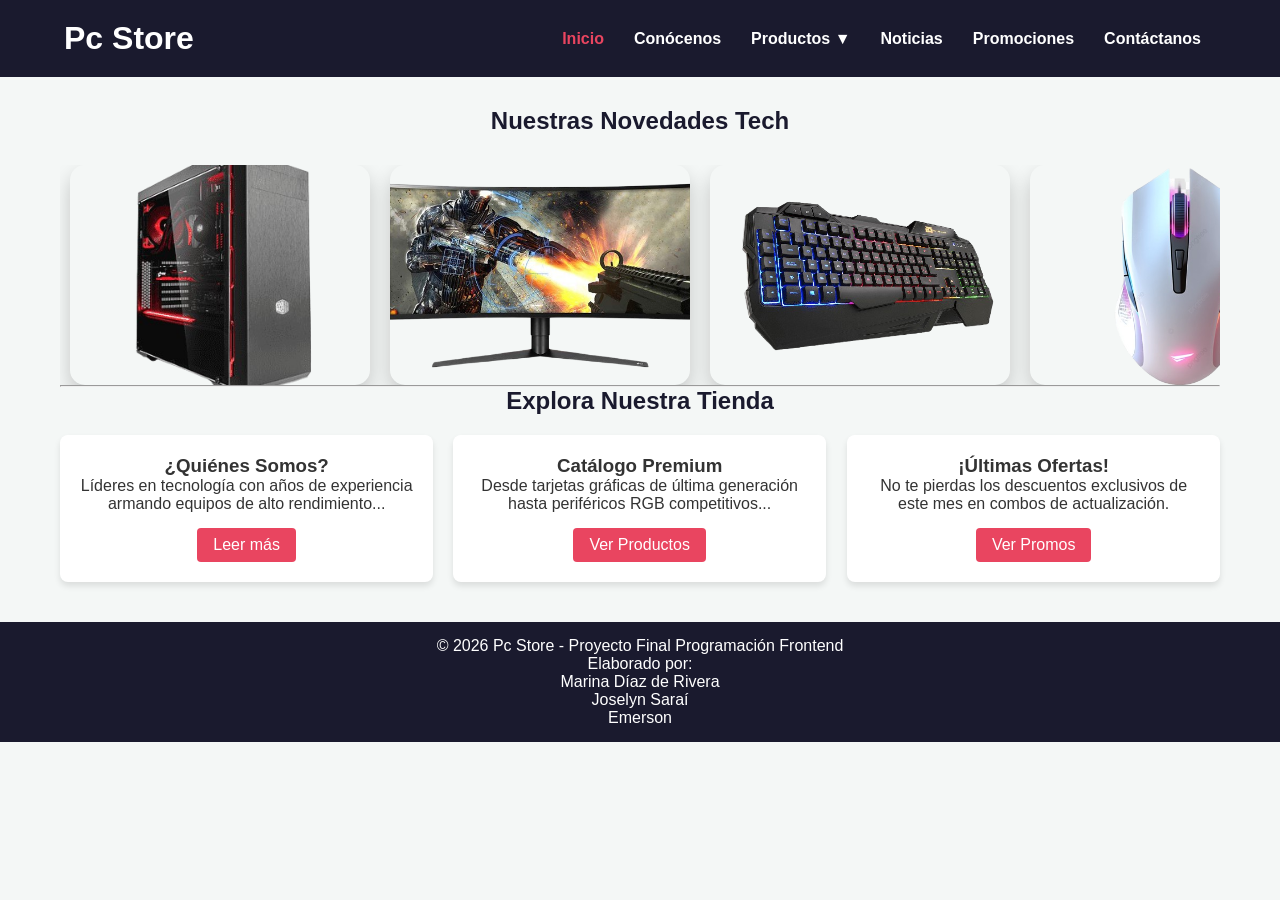
==== index.html @ 15d0e515 "Update index.html" ====
<!DOCTYPE html>
<html lang="es">
<head>
    <meta charset="UTF-8">
    <meta name="viewport" content="width=device-width, initial-scale=1.0">
    <title>PC & Tech Store - Inicio</title>
    <link rel="stylesheet" href="css/estilos.css">
    <script src="https://code.jquery.com/jquery-3.6.4.min.js"></script>
</head>
<body>

    <header>
        <div class="logo">
            <h1>Pc Store</h1>
        </div>
        <nav>
            <ul class="nav-links">
                <li><a href="index.html" class="active">Inicio</a></li>
                <li><a href="conocenos.html">Conócenos</a></li>
                <li class="dropdown">
                    <a href="productos.html" class="dropdown-toggle">Productos ▼</a>
                    <ul class="dropdown-menu">
                        <li><a href="productos.html#laptops">Laptops de Juguete / Pro</a></li>
                        <li><a href="productos.html#escritorio">PCs de Escritorio</a></li>
                        <li><a href="productos.html#accesorios">Accesorios / Periféricos</a></li>
                    </ul>
                </li>
                <li><a href="noticias.html">Noticias</a></li>
                <li><a href="promociones.html">Promociones</a></li>
                <li><a href="contactanos.html">Contáctanos</a></li>
            </ul>
        </nav>
    </header>

    <main>
       <section class="galeria-contenedor">

<h2>
Nuestras Novedades Tech
</h2>


<div class="slider">

<div class="slide-track">


<img src="img/pcgamer.png"
class="galeria-item">


<img src="img/monitorgamer.png"
class="galeria-item">


<img src="img/tecladogamer.png"
class="galeria-item">


<img src="img/mousegamer.png"
class="galeria-item">


<img src="img/lucesgamer.png"
class="galeria-item">


<img src="img/parlantesgamer.png"
class="galeria-item">


<img src="img/audigamer.png"
class="galeria-item">


<!-- repetir para ciclo infinito -->

<img src="img/pcgamer.png"
class="galeria-item">


<img src="img/monitorgamer.png"
class="galeria-item">


<img src="img/tecladogamer.png"
class="galeria-item">


<img src="img/mousegamer.png"
class="galeria-item">


<img src="img/lucesgamer.png"
class="galeria-item">


<img src="img/parlantesgamer.png"
class="galeria-item">


<img src="img/audigamer.png"
class="galeria-item">


</div>

</div>

</section>

        <hr>

        <section class="introducciones">
            <h2>Explora Nuestra Tienda</h2>
            <div class="grid-intros">
                <div class="tarjeta-intro">
                    <h3>¿Quiénes Somos?</h3>
                    <p>Líderes en tecnología con años de experiencia armando equipos de alto rendimiento...</p>
                    <a href="conocenos.html" class="btn">Leer más</a>
                </div>
                <div class="tarjeta-intro">
                    <h3>Catálogo Premium</h3>
                    <p>Desde tarjetas gráficas de última generación hasta periféricos RGB competitivos...</p>
                    <a href="productos.html" class="btn">Ver Productos</a>
                </div>
                <div class="tarjeta-intro">
                    <h3>¡Últimas Ofertas!</h3>
                    <p>No te pierdas los descuentos exclusivos de este mes en combos de actualización.</p>
                    <a href="promociones.html" class="btn">Ver Promos</a>
                </div>
            </div>
        </section>
    </main>

    <footer>
        <p>&copy; 2026 Pc Store - Proyecto Final Programación Frontend</p>
        <p>Elaborado por:</p>
        <p>Marina Díaz de Rivera</p>
        <p>Joselyn Saraí</p>
        <p>Emerson</p>
    </footer>

    <script src="js/main.js"></script>
</body>
</html>
---- css/estilos.css ----
*{
    margin:0;
    padding:0;
    box-sizing:border-box;
    font-family:'Segoe UI',Tahoma,Geneva,Verdana,sans-serif;
}


body{

background-color:#f4f7f6;
color:#333;

overflow-x:hidden;

}

header{

background-color:#1a1a2e;
color:#fff;

display:flex;

justify-content:space-between;

align-items:center;

padding:20px 5%;

position:sticky;

top:0;

z-index:1000;

}



.nav-links{

display:flex;
list-style:none;

}


.nav-links li{

position:relative;
padding:0 15px;

}



.nav-links a{

color:#fff;
text-decoration:none;
font-weight:600;

transition:color .3s;

}



.nav-links a:hover,
.nav-links a.active{

color:#e94560;

}

.dropdown-menu{

display:none;

position:absolute;

top:100%;
left:0;

background:#161625;

list-style:none;

padding:10px 0;

min-width:200px;

border-radius:4px;

}



.dropdown-menu li{

padding:10px 20px;

}


main{

max-width:1200px;

margin:30px auto;

padding:0 20px;

}



h2{

margin-bottom:20px;

text-align:center;

color:#1a1a2e;

}



.grid-intros{

display:grid;

grid-template-columns:

repeat(
auto-fit,
minmax(
300px,
1fr
)

);

gap:20px;

margin-top:20px;

}


.tarjeta-intro{

background:#fff;

padding:20px;

border-radius:8px;

box-shadow:
0 4px 6px
rgba(
0,
0,
0,
0.1
);

text-align:center;


transition:
transform .2s,
box-shadow .2s;


transform-style:
preserve-3d;

}



.tarjeta-intro:hover{

box-shadow:

0 20px 40px

rgba(
0,
0,
0,
0.2
);

}




.btn{

display:inline-block;

margin-top:15px;

padding:8px 16px;

background:#e94560;

color:white;

text-decoration:none;

border-radius:4px;

}




footer{

background:#1a1a2e;

color:white;

text-align:center;

padding:15px;

margin-top:40px;

}


.slider{

width:100%;

overflow:hidden;

position:relative;

margin-top:30px;

}




.slide-track{

display:flex;

width:max-content;

animation:
scroll 40s linear infinite;

}




.galeria-item{


width:300px;

height:220px;

object-fit:cover;

margin:0 10px;

border-radius:15px;


box-shadow:

0 10px 20px

rgba(
0,
0,
0,
0.2
);



transition:

transform .4s ease,

box-shadow .4s ease,

filter .4s ease;



cursor:pointer;


position:relative;


z-index:1;


}




.galeria-item:hover{


transform:

scale(
1.12
)

translateY(
-10px
);



box-shadow:

0 20px 40px

rgba(
0,
0,
0,
0.3
);




filter:

brightness(
1.1
);



z-index:
100;


}


@keyframes scroll{


0%{

transform:

translateX(
0
);

}

100%{

transform:

translateX(
-50%
);

}

}
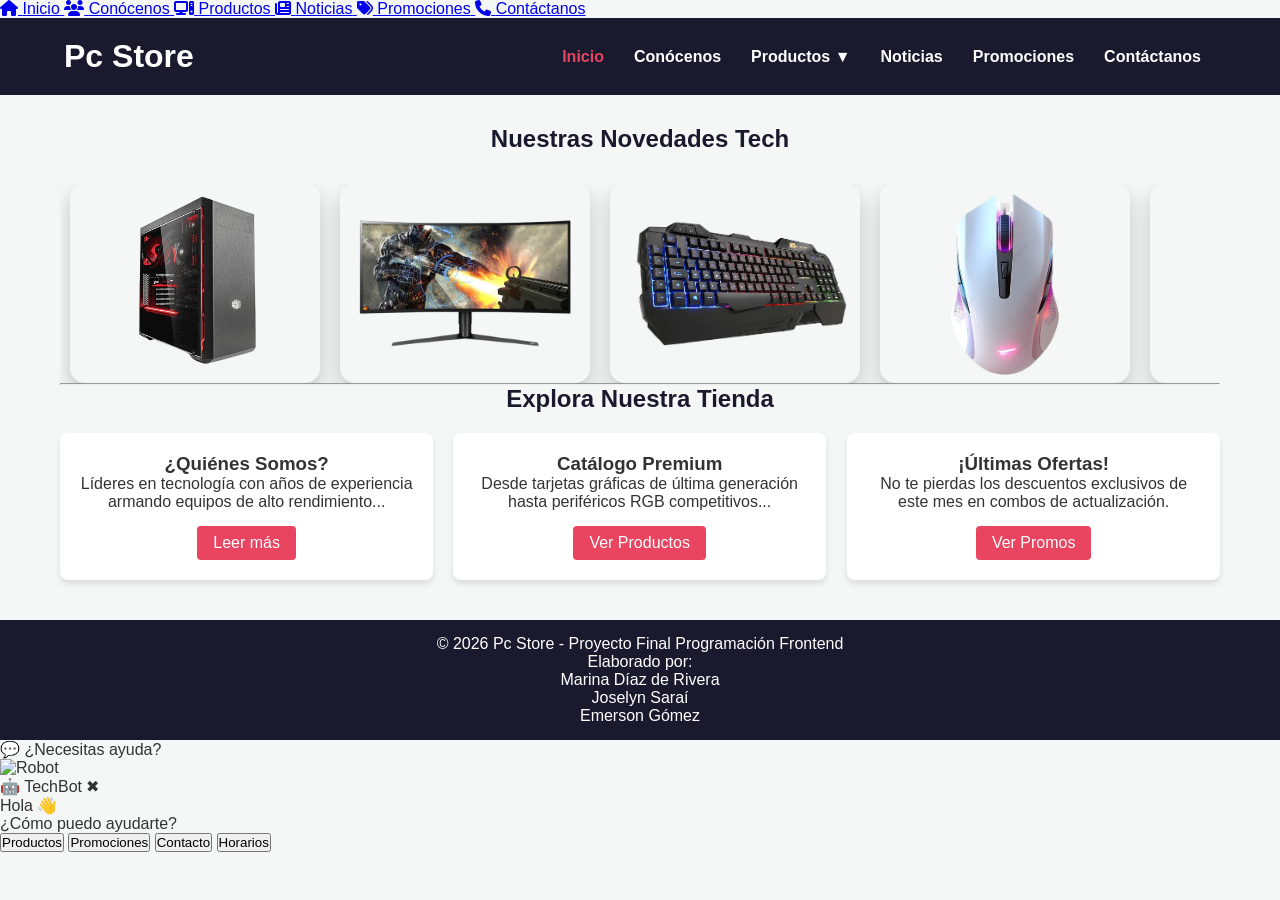
==== commit 84da91c8: "Update index.html" ====
--- a/index.html
+++ b/index.html
@@ -8,6 +8,41 @@
     <script src="https://code.jquery.com/jquery-3.6.4.min.js"></script>
 </head>
 <body>
+    <link rel="stylesheet" href="https://cdnjs.cloudflare.com/ajax/libs/font-awesome/6.5.1/css/all.min.css">
+
+<div class="sidebar">
+
+    <a href="#">
+        <i class="fa-solid fa-house"></i>
+        <span>Inicio</span>
+    </a>
+
+    <a href="#">
+        <i class="fa-solid fa-users"></i>
+        <span>Conócenos</span>
+    </a>
+
+    <a href="#">
+        <i class="fa-solid fa-computer"></i>
+        <span>Productos</span>
+    </a>
+
+    <a href="#">
+        <i class="fa-solid fa-newspaper"></i>
+        <span>Noticias</span>
+    </a>
+
+    <a href="#">
+        <i class="fa-solid fa-tags"></i>
+        <span>Promociones</span>
+    </a>
+
+    <a href="#">
+        <i class="fa-solid fa-phone"></i>
+        <span>Contáctanos</span>
+    </a>
+
+</div>
 
     <header>
         <div class="logo">
@@ -133,14 +168,44 @@
         </section>
     </main>
 
-    <footer>
-        <p>&copy; 2026 Pc Store - Proyecto Final Programación Frontend</p>
-        <p>Elaborado por:</p>
-        <p>Marina Díaz de Rivera</p>
-        <p>Joselyn Saraí</p>
-        <p>Emerson</p>
-    </footer>
-
-    <script src="js/main.js"></script>
+   <footer>
+    <p>&copy; 2026 Pc Store - Proyecto Final Programación Frontend</p>
+    <p>Elaborado por:</p>
+    <p>Marina Díaz de Rivera</p>
+    <p>Joselyn Saraí</p>
+    <p>Emerson Gómez</p>
+</footer>
+<div class="robot-msg" id="robotMsg">
+    💬 ¿Necesitas ayuda?
+</div>
+<div class="robot-btn" id="robotBtn">
+    <img src="img/robot.png" alt="Robot">
+</div>
+
+<div class="chat-box" id="chatBox">
+
+    <div class="chat-header">
+    🤖 TechBot
+    <span id="cerrarChat">✖</span>
+</div>
+
+    <div class="chat-body">
+
+    <p>Hola 👋</p>
+    <p>¿Cómo puedo ayudarte?</p>
+
+    <button onclick="respuesta('productos')">Productos</button>
+    <button onclick="respuesta('promos')">Promociones</button>
+    <button onclick="respuesta('contacto')">Contacto</button>
+    <button onclick="respuesta('horario')">Horarios</button>
+
+    <div id="respuestaBot"></div>
+
+</div>
+
+</div>
+
+<script src="js/main.js"></script>
+
 </body>
 </html>
--- a/css/estilos.css
+++ b/css/estilos.css
@@ -267,96 +267,51 @@
 
 .galeria-item{
 
-
-width:300px;
-
-height:220px;
-
-object-fit:cover;
+width:250px;
+
+height:200px;
+
+object-fit:contain;
 
 margin:0 10px;
 
 border-radius:15px;
 
-
 box-shadow:
-
-0 10px 20px
-
-rgba(
-0,
-0,
-0,
-0.2
-);
-
-
+0 10px 20px rgba(0,0,0,0.2);
 
 transition:
-
 transform .4s ease,
-
 box-shadow .4s ease,
-
 filter .4s ease;
 
-
-
 cursor:pointer;
 
-
 position:relative;
 
-
 z-index:1;
 
-
-}
-
-
+}
 
 
 .galeria-item:hover{
 
-
 transform:
-
-scale(
-1.12
-)
-
-translateY(
--10px
-);
-
-
+scale(1.12)
+translateY(-10px);
 
 box-shadow:
-
-0 20px 40px
-
-rgba(
-0,
-0,
-0,
-0.3
-);
-
-
-
+0 20px 40px rgba(0,0,0,0.3);
 
 filter:
-
-brightness(
-1.1
-);
-
-
-
-z-index:
-100;
-
-
+brightness(1.1);
+
+z-index:100;
+
+}
+
+.slide-track:hover{
+    animation-play-state: paused;
 }
 
 
@@ -383,4 +338,16 @@
 
 }
 
-}
+
+}@media (max-width: 768px){
+
+.nav-links{
+    flex-direction:column;
+}
+
+.galeria-item{
+    width:220px;
+    height:160px;
+}
+
+}
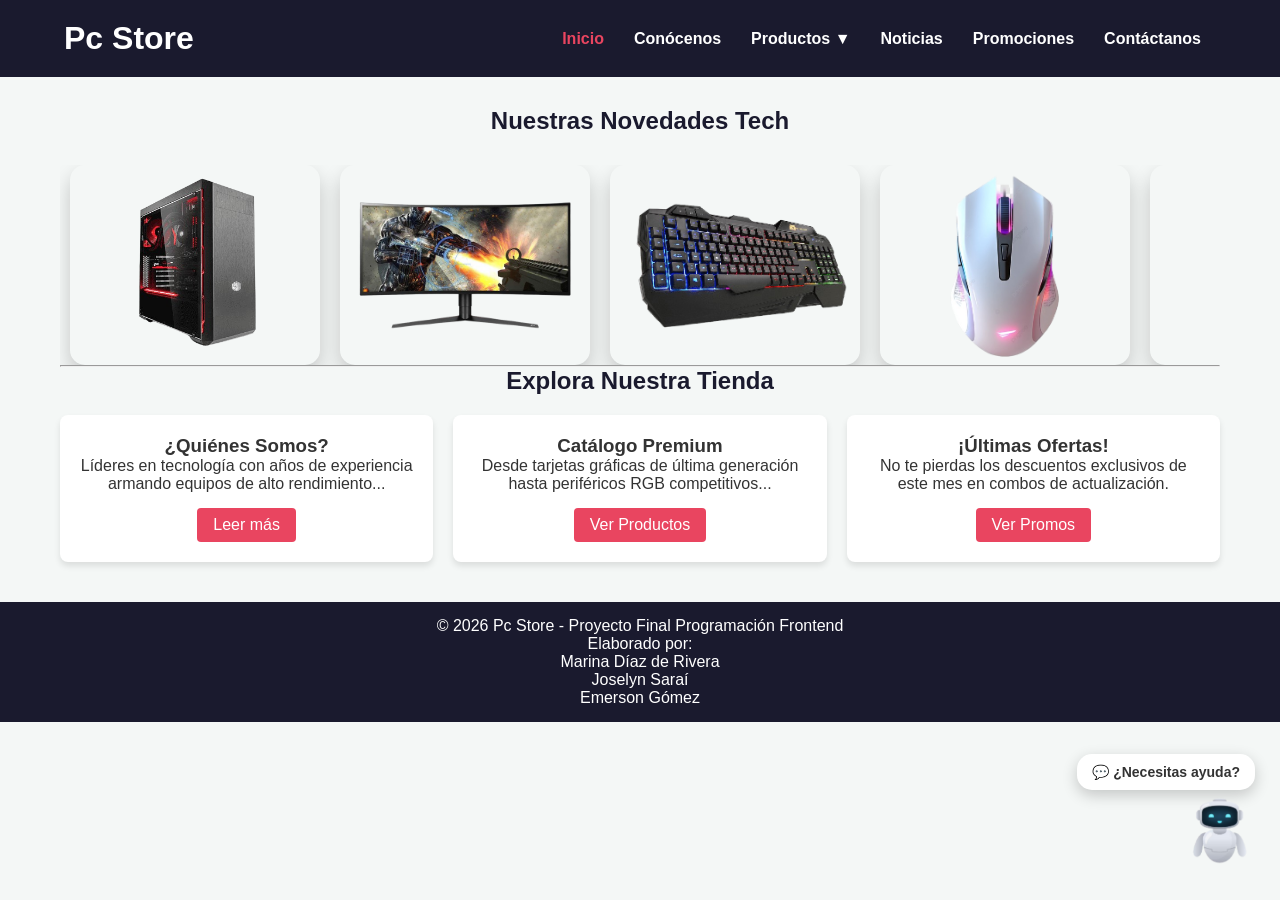
==== commit 9147deea: "Update index.html" ====
--- a/index.html
+++ b/index.html
@@ -9,40 +9,6 @@
 </head>
 <body>
     <link rel="stylesheet" href="https://cdnjs.cloudflare.com/ajax/libs/font-awesome/6.5.1/css/all.min.css">
-
-<div class="sidebar">
-
-    <a href="#">
-        <i class="fa-solid fa-house"></i>
-        <span>Inicio</span>
-    </a>
-
-    <a href="#">
-        <i class="fa-solid fa-users"></i>
-        <span>Conócenos</span>
-    </a>
-
-    <a href="#">
-        <i class="fa-solid fa-computer"></i>
-        <span>Productos</span>
-    </a>
-
-    <a href="#">
-        <i class="fa-solid fa-newspaper"></i>
-        <span>Noticias</span>
-    </a>
-
-    <a href="#">
-        <i class="fa-solid fa-tags"></i>
-        <span>Promociones</span>
-    </a>
-
-    <a href="#">
-        <i class="fa-solid fa-phone"></i>
-        <span>Contáctanos</span>
-    </a>
-
-</div>
 
     <header>
         <div class="logo">
--- a/css/estilos.css
+++ b/css/estilos.css
@@ -351,3 +351,195 @@
 }
 
 }
+.robot-btn{
+
+position:fixed;
+
+bottom:20px;
+
+right:20px;
+
+width:80px;
+
+cursor:pointer;
+
+z-index:9999;
+
+animation:flotar 3s ease-in-out infinite;
+
+}
+
+.robot-btn img{
+
+width:100%;
+
+}
+
+@keyframes flotar{
+
+0%{
+transform:translateY(0);
+}
+
+50%{
+transform:translateY(-10px);
+}
+
+100%{
+transform:translateY(0);
+}
+
+}
+
+.chat-box{
+
+position:fixed;
+
+bottom:120px;
+
+right:20px;
+
+width:350px;
+
+min-height:320px;
+
+background:white;
+
+border-radius:15px;
+
+box-shadow:0 10px 30px rgba(0,0,0,.3);
+
+display:none;
+
+overflow:hidden;
+
+z-index:9999;
+
+}
+
+
+.chat-body{
+
+padding:15px;
+
+min-height:250px;
+
+}
+
+.chat-body button{
+
+display:block;
+
+width:100%;
+
+margin-top:10px;
+
+padding:10px;
+
+border:none;
+
+background:#e94560;
+
+color:white;
+
+border-radius:8px;
+
+cursor:pointer;
+
+}
+
+}.chat-header{
+
+background:#1a1a2e;
+
+color:white;
+
+padding:15px;
+
+font-weight:bold;
+
+position:relative;
+
+}
+
+#cerrarChat{
+
+position:absolute;
+
+top:12px;
+
+right:15px;
+
+cursor:pointer;
+
+font-size:18px;
+
+transition:.3s;
+
+}
+#respuestaBot{
+
+margin-top:15px;
+
+padding:12px;
+
+background:#f4f7f6;
+
+border-left:4px solid #e94560;
+
+border-radius:8px;
+
+font-size:14px;
+
+}
+#cerrarChat:hover{
+
+color:#e94560;
+
+transform:scale(1.2);
+
+}
+.robot-msg{
+
+position:fixed;
+
+bottom:110px;
+
+right:25px;
+
+background:white;
+
+padding:10px 15px;
+
+border-radius:15px;
+
+box-shadow:0 5px 15px rgba(0,0,0,.2);
+
+font-size:14px;
+
+font-weight:bold;
+
+z-index:9998;
+
+animation:aparecer .5s ease;
+
+}
+
+@keyframes aparecer{
+
+from{
+
+opacity:0;
+transform:translateY(10px);
+
+}
+    
+to{
+
+opacity:1;
+transform:translateY(0);
+
+}
+
+}
+
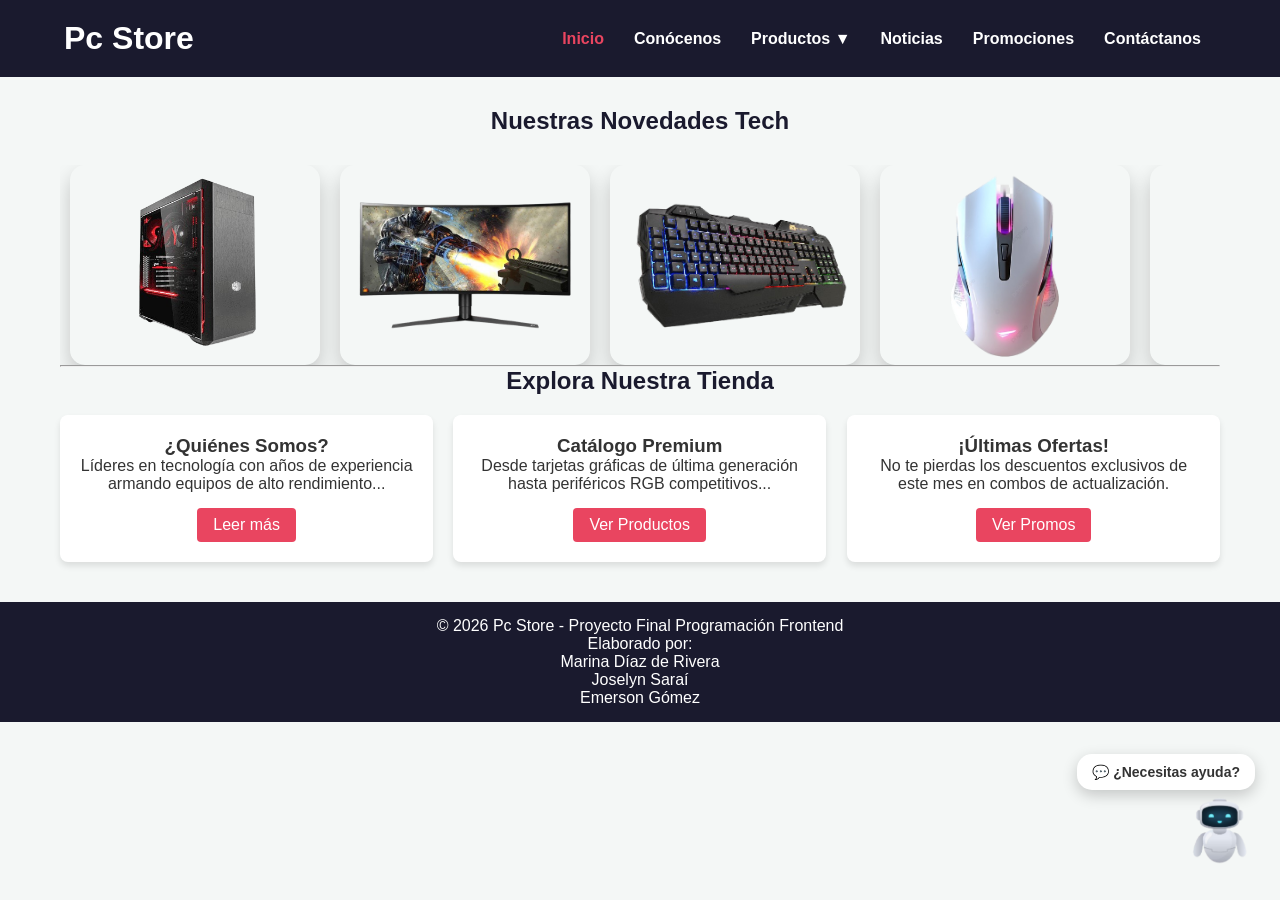
==== commit 29c6cb42: "Update index.html" ====
--- a/index.html
+++ b/index.html
@@ -9,6 +9,8 @@
 </head>
 <body>
     <link rel="stylesheet" href="https://cdnjs.cloudflare.com/ajax/libs/font-awesome/6.5.1/css/all.min.css">
+
+
 
     <header>
         <div class="logo">
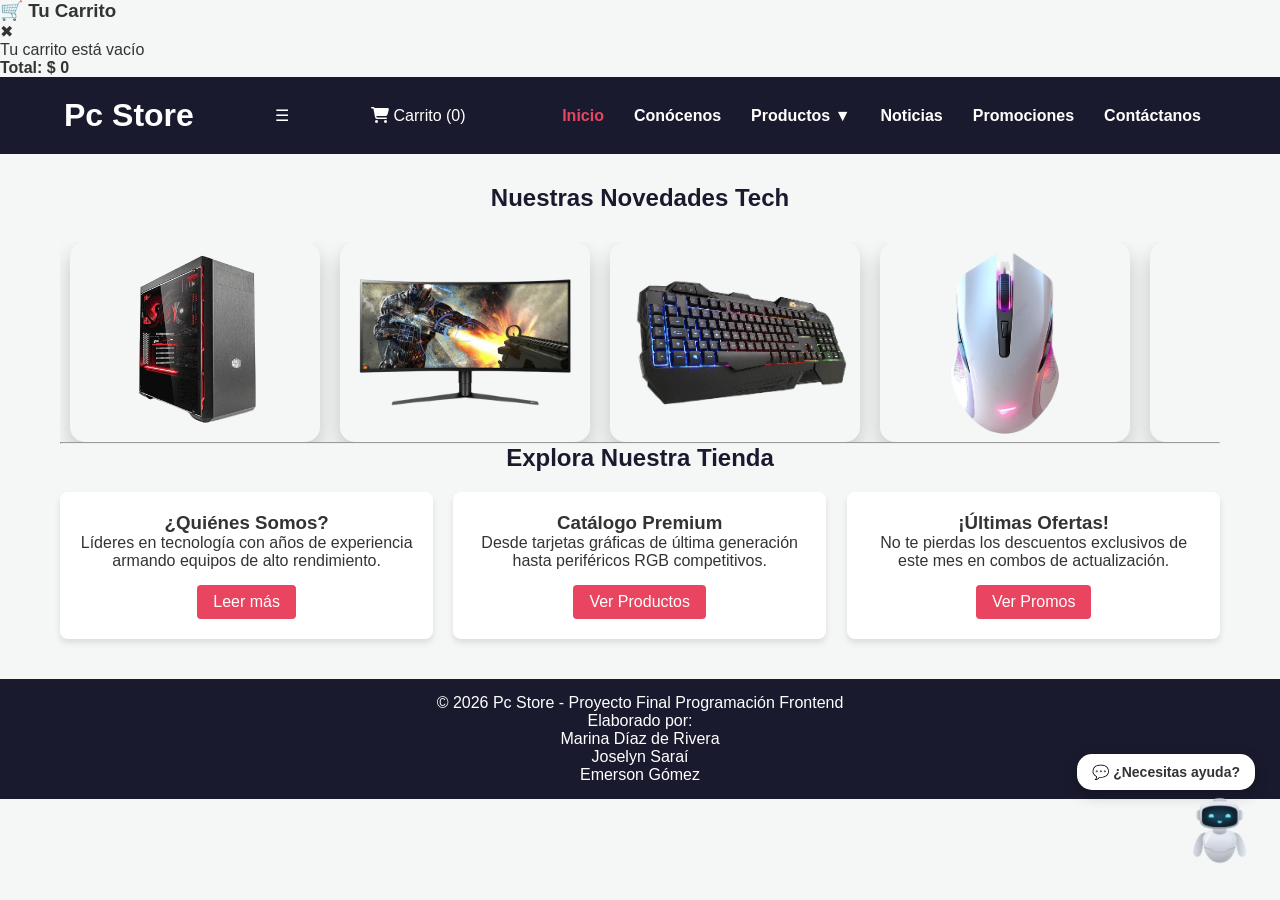
==== commit 2796d858: "Update index.html" ====
--- a/index.html
+++ b/index.html
@@ -3,175 +3,400 @@
 <head>
     <meta charset="UTF-8">
     <meta name="viewport" content="width=device-width, initial-scale=1.0">
-    <title>PC & Tech Store - Inicio</title>
+    <title>PC Store - Inicio</title>
+
     <link rel="stylesheet" href="css/estilos.css">
+
+    <link rel="stylesheet"
+    href="https://cdnjs.cloudflare.com/ajax/libs/font-awesome/6.5.1/css/all.min.css">
+<!-- PANEL CARRITO -->
+
+<div class="panel-carrito"
+id="panelCarrito">
+
+    <div class="carrito-top">
+
+        <h3>
+            🛒 Tu Carrito
+        </h3>
+
+        <span id="cerrarCarrito">
+
+            ✖
+
+        </span>
+
+    </div>
+
+    <div id="listaCarrito">
+
+        <p class="carrito-vacio">
+
+            Tu carrito está vacío
+
+        </p>
+
+    </div>
+
+    <div class="carrito-footer">
+
+        <h4>
+
+            Total:
+            $<span id="totalCarrito">
+
+                0
+
+            </span>
+
+        </h4>
+
+    </div>
+
+</div>
     <script src="https://code.jquery.com/jquery-3.6.4.min.js"></script>
 </head>
+
 <body>
-    <link rel="stylesheet" href="https://cdnjs.cloudflare.com/ajax/libs/font-awesome/6.5.1/css/all.min.css">
-
-
-
-    <header>
-        <div class="logo">
-            <h1>Pc Store</h1>
+
+<header>
+
+    <div class="logo">
+        <h1>Pc Store</h1>
+    </div>
+
+    <!-- MENU HAMBURGUESA -->
+    <div class="menu-toggle" id="menu-toggle">
+        ☰
+    </div>
+<div class="carrito-header" id="abrirCarrito">
+
+    <i class="fa-solid fa-cart-shopping"></i>
+
+    <span>
+        Carrito
+    </span>
+
+    <span class="contador-carrito"
+    id="contadorCarrito">
+
+        (0)
+
+    </span>
+
+</div>
+    <nav>
+
+        <ul class="nav-links">
+
+            <li>
+                <a href="index.html" class="active">
+                    Inicio
+                </a>
+            </li>
+
+            <li>
+                <a href="conocenos.html">
+                    Conócenos
+                </a>
+            </li>
+
+            <li class="dropdown">
+
+                <a href="productos.html"
+                class="dropdown-toggle">
+
+                    Productos ▼
+
+                </a>
+
+                <ul class="dropdown-menu">
+
+                    <li>
+                        <a href="productos.html#laptops">
+                            Laptops Gamer / Pro
+                        </a>
+                    </li>
+
+                    <li>
+                        <a href="productos.html#escritorio">
+                            PCs de Escritorio
+                        </a>
+                    </li>
+
+                    <li>
+                        <a href="productos.html#accesorios">
+                            Accesorios / Periféricos
+                        </a>
+                    </li>
+
+                </ul>
+
+            </li>
+
+            <li>
+                <a href="noticias.html">
+                    Noticias
+                </a>
+            </li>
+
+            <li>
+                <a href="promociones.html">
+                    Promociones
+                </a>
+            </li>
+
+            <li>
+                <a href="contactanos.html">
+                    Contáctanos
+                </a>
+            </li>
+
+        </ul>
+
+    </nav>
+
+</header>
+
+
+<main>
+
+    <!-- CARRUSEL GAMER -->
+    <section class="galeria-contenedor">
+
+        <h2>
+            Nuestras Novedades Tech
+        </h2>
+
+        <div class="slider">
+
+            <div class="slide-track">
+
+                <img src="img/pcgamer.png"
+                class="galeria-item"
+                alt="PC Gamer">
+
+                <img src="img/monitorgamer.png"
+                class="galeria-item"
+                alt="Monitor Gamer">
+
+                <img src="img/tecladogamer.png"
+                class="galeria-item"
+                alt="Teclado Gamer">
+
+                <img src="img/mousegamer.png"
+                class="galeria-item"
+                alt="Mouse Gamer">
+
+                <img src="img/lucesgamer.png"
+                class="galeria-item"
+                alt="Luces RGB">
+
+                <img src="img/parlantesgamer.png"
+                class="galeria-item"
+                alt="Parlantes Gamer">
+
+                <img src="img/audigamer.png"
+                class="galeria-item"
+                alt="Audífonos Gamer">
+
+
+                <!-- REPETIR PARA LOOP -->
+
+                <img src="img/pcgamer.png"
+                class="galeria-item"
+                alt="PC Gamer">
+
+                <img src="img/monitorgamer.png"
+                class="galeria-item"
+                alt="Monitor Gamer">
+
+                <img src="img/tecladogamer.png"
+                class="galeria-item"
+                alt="Teclado Gamer">
+
+                <img src="img/mousegamer.png"
+                class="galeria-item"
+                alt="Mouse Gamer">
+
+                <img src="img/lucesgamer.png"
+                class="galeria-item"
+                alt="Luces RGB">
+
+                <img src="img/parlantesgamer.png"
+                class="galeria-item"
+                alt="Parlantes Gamer">
+
+                <img src="img/audigamer.png"
+                class="galeria-item"
+                alt="Audífonos Gamer">
+
+            </div>
+
         </div>
-        <nav>
-            <ul class="nav-links">
-                <li><a href="index.html" class="active">Inicio</a></li>
-                <li><a href="conocenos.html">Conócenos</a></li>
-                <li class="dropdown">
-                    <a href="productos.html" class="dropdown-toggle">Productos ▼</a>
-                    <ul class="dropdown-menu">
-                        <li><a href="productos.html#laptops">Laptops de Juguete / Pro</a></li>
-                        <li><a href="productos.html#escritorio">PCs de Escritorio</a></li>
-                        <li><a href="productos.html#accesorios">Accesorios / Periféricos</a></li>
-                    </ul>
-                </li>
-                <li><a href="noticias.html">Noticias</a></li>
-                <li><a href="promociones.html">Promociones</a></li>
-                <li><a href="contactanos.html">Contáctanos</a></li>
-            </ul>
-        </nav>
-    </header>
-
-    <main>
-       <section class="galeria-contenedor">
-
-<h2>
-Nuestras Novedades Tech
-</h2>
-
-
-<div class="slider">
-
-<div class="slide-track">
-
-
-<img src="img/pcgamer.png"
-class="galeria-item">
-
-
-<img src="img/monitorgamer.png"
-class="galeria-item">
-
-
-<img src="img/tecladogamer.png"
-class="galeria-item">
-
-
-<img src="img/mousegamer.png"
-class="galeria-item">
-
-
-<img src="img/lucesgamer.png"
-class="galeria-item">
-
-
-<img src="img/parlantesgamer.png"
-class="galeria-item">
-
-
-<img src="img/audigamer.png"
-class="galeria-item">
-
-
-<!-- repetir para ciclo infinito -->
-
-<img src="img/pcgamer.png"
-class="galeria-item">
-
-
-<img src="img/monitorgamer.png"
-class="galeria-item">
-
-
-<img src="img/tecladogamer.png"
-class="galeria-item">
-
-
-<img src="img/mousegamer.png"
-class="galeria-item">
-
-
-<img src="img/lucesgamer.png"
-class="galeria-item">
-
-
-<img src="img/parlantesgamer.png"
-class="galeria-item">
-
-
-<img src="img/audigamer.png"
-class="galeria-item">
-
-
-</div>
-
-</div>
-
-</section>
-
-        <hr>
-
-        <section class="introducciones">
-            <h2>Explora Nuestra Tienda</h2>
-            <div class="grid-intros">
-                <div class="tarjeta-intro">
-                    <h3>¿Quiénes Somos?</h3>
-                    <p>Líderes en tecnología con años de experiencia armando equipos de alto rendimiento...</p>
-                    <a href="conocenos.html" class="btn">Leer más</a>
-                </div>
-                <div class="tarjeta-intro">
-                    <h3>Catálogo Premium</h3>
-                    <p>Desde tarjetas gráficas de última generación hasta periféricos RGB competitivos...</p>
-                    <a href="productos.html" class="btn">Ver Productos</a>
-                </div>
-                <div class="tarjeta-intro">
-                    <h3>¡Últimas Ofertas!</h3>
-                    <p>No te pierdas los descuentos exclusivos de este mes en combos de actualización.</p>
-                    <a href="promociones.html" class="btn">Ver Promos</a>
-                </div>
+
+    </section>
+
+    <hr>
+
+    <!-- TARJETAS -->
+    <section class="introducciones">
+
+        <h2>
+            Explora Nuestra Tienda
+        </h2>
+
+        <div class="grid-intros">
+
+            <div class="tarjeta-intro">
+
+                <h3>
+                    ¿Quiénes Somos?
+                </h3>
+
+                <p>
+                    Líderes en tecnología con años de experiencia armando equipos de alto rendimiento.
+                </p>
+
+                <a href="conocenos.html"
+                class="btn">
+
+                    Leer más
+
+                </a>
+
             </div>
-        </section>
-    </main>
-
-   <footer>
-    <p>&copy; 2026 Pc Store - Proyecto Final Programación Frontend</p>
-    <p>Elaborado por:</p>
-    <p>Marina Díaz de Rivera</p>
-    <p>Joselyn Saraí</p>
-    <p>Emerson Gómez</p>
+
+
+            <div class="tarjeta-intro">
+
+                <h3>
+                    Catálogo Premium
+                </h3>
+
+                <p>
+                    Desde tarjetas gráficas de última generación hasta periféricos RGB competitivos.
+                </p>
+
+                <a href="productos.html"
+                class="btn">
+
+                    Ver Productos
+
+                </a>
+
+            </div>
+
+
+            <div class="tarjeta-intro">
+
+                <h3>
+                    ¡Últimas Ofertas!
+                </h3>
+
+                <p>
+                    No te pierdas los descuentos exclusivos de este mes en combos de actualización.
+                </p>
+
+                <a href="promociones.html"
+                class="btn">
+
+                    Ver Promos
+
+                </a>
+
+            </div>
+
+        </div>
+
+    </section>
+
+</main>
+
+
+<footer>
+
+    <p>
+        &copy; 2026 Pc Store - Proyecto Final Programación Frontend
+    </p>
+
+    <p>
+        Elaborado por:
+    </p>
+
+    <p>
+        Marina Díaz de Rivera
+    </p>
+
+    <p>
+        Joselyn Saraí
+    </p>
+
+    <p>
+        Emerson Gómez
+    </p>
+
 </footer>
+
+
+<!-- MENSAJE ROBOT -->
+
 <div class="robot-msg" id="robotMsg">
     💬 ¿Necesitas ayuda?
 </div>
+
+
+<!-- ROBOT -->
+
 <div class="robot-btn" id="robotBtn">
-    <img src="img/robot.png" alt="Robot">
+
+    <img src="img/robot.png"
+    alt="Robot">
+
 </div>
 
+
+<!-- CHAT -->
+
 <div class="chat-box" id="chatBox">
 
     <div class="chat-header">
-    🤖 TechBot
-    <span id="cerrarChat">✖</span>
+
+        🤖 TechBot
+
+        <span id="cerrarChat">
+            ✖
+        </span>
+
+    </div>
+
+    <div class="chat-body">
+
+        <p>Hola 👋</p>
+        <p>¿Cómo puedo ayudarte?</p>
+
+        <button onclick="respuesta('productos')">
+            Productos
+        </button>
+
+        <button onclick="respuesta('promos')">
+            Promociones
+        </button>
+
+        <button onclick="respuesta('contacto')">
+            Contacto
+        </button>
+
+        <button onclick="respuesta('horario')">
+            Horarios
+        </button>
+
+        <div id="respuestaBot"></div>
+
+    </div>
+
 </div>
 
-    <div class="chat-body">
-
-    <p>Hola 👋</p>
-    <p>¿Cómo puedo ayudarte?</p>
-
-    <button onclick="respuesta('productos')">Productos</button>
-    <button onclick="respuesta('promos')">Promociones</button>
-    <button onclick="respuesta('contacto')">Contacto</button>
-    <button onclick="respuesta('horario')">Horarios</button>
-
-    <div id="respuestaBot"></div>
-
-</div>
-
-</div>
 
 <script src="js/main.js"></script>
 
--- a/css/estilos.css
+++ b/css/estilos.css
@@ -4,7 +4,6 @@
     box-sizing:border-box;
     font-family:'Segoe UI',Tahoma,Geneva,Verdana,sans-serif;
 }
-
 
 body{
 
@@ -258,7 +257,7 @@
 width:max-content;
 
 animation:
-scroll 40s linear infinite;
+scroll 30s linear infinite;
 
 }
 
@@ -533,7 +532,7 @@
 transform:translateY(10px);
 
 }
-    
+
 to{
 
 opacity:1;
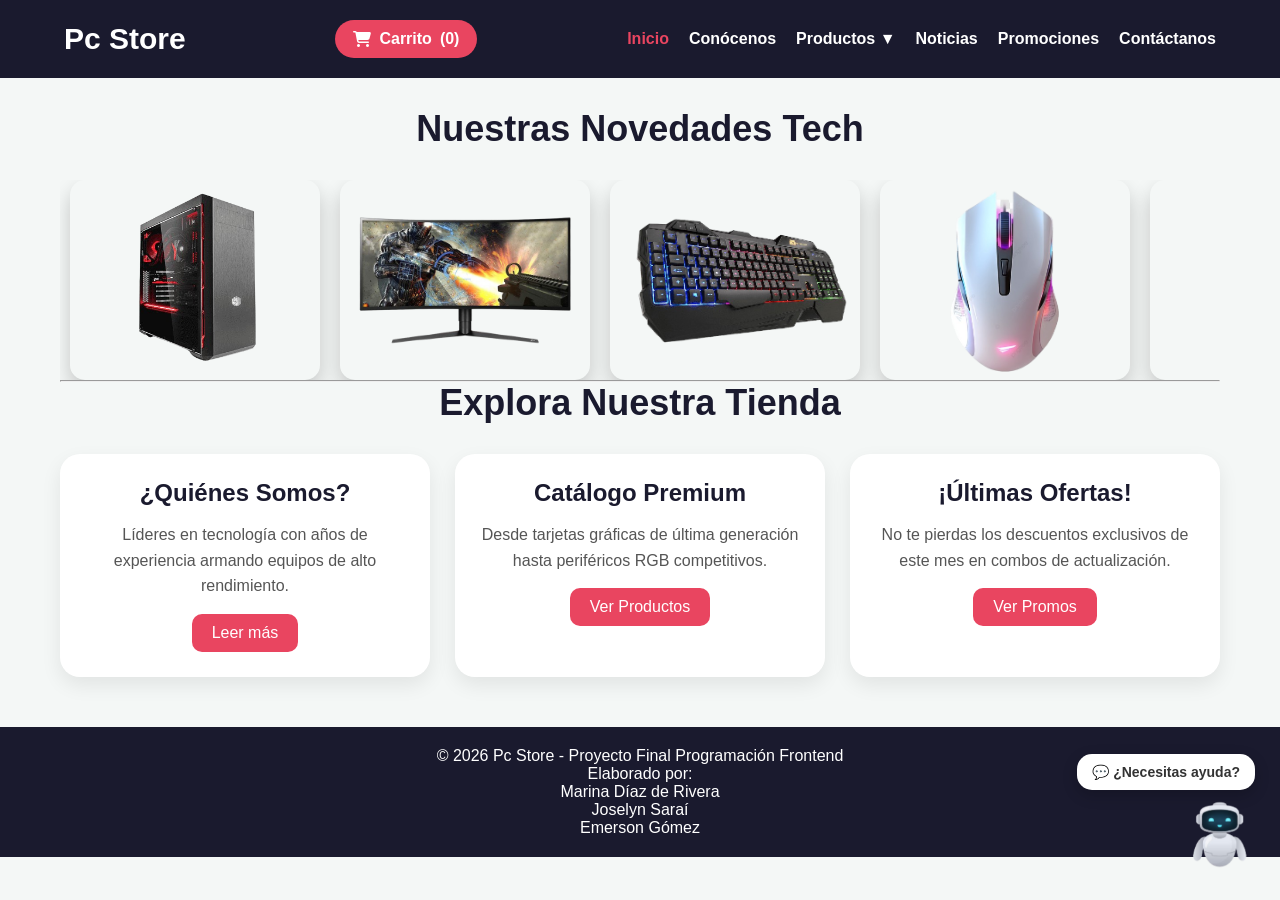
==== commit 8ad9a597: "Update index.html" ====
--- a/index.html
+++ b/index.html
@@ -9,7 +9,6 @@
 
     <link rel="stylesheet"
     href="https://cdnjs.cloudflare.com/ajax/libs/font-awesome/6.5.1/css/all.min.css">
-<!-- PANEL CARRITO -->
 
 <div class="panel-carrito"
 id="panelCarrito">
@@ -65,7 +64,6 @@
         <h1>Pc Store</h1>
     </div>
 
-    <!-- MENU HAMBURGUESA -->
     <div class="menu-toggle" id="menu-toggle">
         ☰
     </div>
@@ -161,7 +159,6 @@
 
 <main>
 
-    <!-- CARRUSEL GAMER -->
     <section class="galeria-contenedor">
 
         <h2>
@@ -201,8 +198,6 @@
                 alt="Audífonos Gamer">
 
 
-                <!-- REPETIR PARA LOOP -->
-
                 <img src="img/pcgamer.png"
                 class="galeria-item"
                 alt="PC Gamer">
@@ -238,8 +233,6 @@
     </section>
 
     <hr>
-
-    <!-- TARJETAS -->
     <section class="introducciones">
 
         <h2>
@@ -339,14 +332,11 @@
 </footer>
 
 
-<!-- MENSAJE ROBOT -->
-
 <div class="robot-msg" id="robotMsg">
     💬 ¿Necesitas ayuda?
 </div>
 
 
-<!-- ROBOT -->
 
 <div class="robot-btn" id="robotBtn">
 
@@ -356,7 +346,6 @@
 </div>
 
 
-<!-- CHAT -->
 
 <div class="chat-box" id="chatBox">
 
--- a/css/estilos.css
+++ b/css/estilos.css
@@ -6,539 +6,1244 @@
 }
 
 body{
-
-background-color:#f4f7f6;
-color:#333;
-
-overflow-x:hidden;
-
-}
+    background:#f4f7f6;
+    color:#333;
+    overflow-x:hidden;
+}
+
 
 header{
 
-background-color:#1a1a2e;
-color:#fff;
-
-display:flex;
-
-justify-content:space-between;
-
-align-items:center;
-
-padding:20px 5%;
-
-position:sticky;
-
-top:0;
-
-z-index:1000;
-
-}
-
+    background:#1a1a2e;
+    color:white;
+
+    display:flex;
+    justify-content:space-between;
+    align-items:center;
+
+    padding:20px 5%;
+
+    position:sticky;
+    top:0;
+    z-index:1000;
+}
+
+.logo h1{
+    font-size:30px;
+    font-weight:bold;
+}
 
 
 .nav-links{
 
-display:flex;
-list-style:none;
-
-}
-
+    display:flex;
+    list-style:none;
+    gap:20px;
+}
 
 .nav-links li{
-
-position:relative;
-padding:0 15px;
-
-}
-
-
+    position:relative;
+}
 
 .nav-links a{
 
-color:#fff;
-text-decoration:none;
-font-weight:600;
-
-transition:color .3s;
-
-}
-
-
+    color:white;
+    text-decoration:none;
+    font-weight:600;
+    transition:.3s;
+}
 
 .nav-links a:hover,
 .nav-links a.active{
 
-color:#e94560;
-
-}
+    color:#e94560;
+}
+
+
 
 .dropdown-menu{
 
-display:none;
-
-position:absolute;
-
-top:100%;
-left:0;
-
-background:#161625;
-
-list-style:none;
-
-padding:10px 0;
-
-min-width:200px;
-
-border-radius:4px;
-
-}
-
-
+    display:none;
+
+    position:absolute;
+
+    top:100%;
+    left:0;
+
+    background:#161625;
+
+    min-width:220px;
+
+    list-style:none;
+
+    border-radius:10px;
+
+    overflow:hidden;
+
+    box-shadow:
+    0 10px 20px rgba(0,0,0,.2);
+}
 
 .dropdown-menu li{
-
-padding:10px 20px;
-
+    padding:12px 15px;
+}
+
+.dropdown-menu li:hover{
+    background:#222238;
 }
 
 
 main{
 
-max-width:1200px;
-
-margin:30px auto;
-
-padding:0 20px;
-
-}
-
-
+    max-width:1200px;
+    margin:30px auto;
+    padding:0 20px;
+}
 
 h2{
 
-margin-bottom:20px;
+    text-align:center;
+    color:#1a1a2e;
+
+    font-size:36px;
+
+    margin-bottom:25px;
+}
+
+
+
+.btn{
+
+    display:inline-block;
+
+    margin-top:15px;
+
+    padding:10px 20px;
+
+    background:#e94560;
+
+    color:white;
+
+    text-decoration:none;
+
+    border-radius:10px;
+
+    transition:.3s;
+}
+
+.btn:hover{
+
+    background:#1a1a2e;
+
+    transform:translateY(-3px);
+}
+
+
+
+footer{
+
+    background:#1a1a2e;
+    color:white;
+
+    text-align:center;
+
+    padding:20px;
+
+    margin-top:50px;
+}
+
+
+.slider{
+
+    width:100%;
+
+    overflow:hidden;
+
+    position:relative;
+
+    margin-top:30px;
+}
+
+.slide-track{
+
+    display:flex;
+
+    width:max-content;
+
+    animation:
+    scroll 30s linear infinite;
+}
+
+.slide-track:hover{
+    animation-play-state:paused;
+}
+
+.galeria-item{
+
+    width:250px;
+    height:200px;
+
+    object-fit:contain;
+
+    margin:0 10px;
+
+    border-radius:15px;
+
+    box-shadow:
+    0 10px 20px rgba(0,0,0,.2);
+
+    transition:
+    transform .4s ease,
+    box-shadow .4s ease;
+
+    cursor:pointer;
+}
+
+.galeria-item:hover{
+
+    transform:
+    scale(1.10)
+    translateY(-8px);
+
+    box-shadow:
+    0 20px 40px rgba(0,0,0,.3);
+}
+
+@keyframes scroll{
+
+    0%{
+        transform:translateX(0);
+    }
+
+    100%{
+        transform:translateX(-50%);
+    }
+}
+
+
+
+.grid-intros{
+
+    display:grid;
+
+    grid-template-columns:
+    repeat(auto-fit,minmax(300px,1fr));
+
+    gap:25px;
+
+    margin-top:30px;
+}
+
+.tarjeta-intro{
+
+    background:white;
+
+    border-radius:20px;
+
+    padding:25px;
+
+    text-align:center;
+
+    box-shadow:
+    0 8px 20px rgba(0,0,0,.08);
+
+    transition:
+    transform .3s ease,
+    box-shadow .3s ease;
+
+    transform-style:
+    preserve-3d;
+}
+
+.tarjeta-intro:hover{
+
+    transform:
+    translateY(-8px);
+
+    box-shadow:
+    0 18px 35px rgba(0,0,0,.18);
+}
+
+.tarjeta-intro h3{
+
+    color:#1a1a2e;
+
+    margin-bottom:15px;
+
+    font-size:24px;
+}
+
+.tarjeta-intro p{
+
+    line-height:1.6;
+    color:#555;
+}
+
+
+
+.robot-btn{
+
+    position:fixed;
+
+    bottom:20px;
+    right:20px;
+
+    width:80px;
+
+    z-index:99999;
+
+    cursor:pointer;
+
+    animation:
+    flotar 3s ease-in-out infinite;
+}
+
+.robot-btn img{
+
+    width:100%;
+    display:block;
+}
+
+@keyframes flotar{
+
+    0%{
+        transform:translateY(0);
+    }
+
+    50%{
+        transform:translateY(-10px);
+    }
+
+    100%{
+        transform:translateY(0);
+    }
+}
+
+.robot-msg{
+
+    position:fixed;
+
+    bottom:110px;
+    right:25px;
+
+    background:white;
+
+    padding:10px 15px;
+
+    border-radius:15px;
+
+    box-shadow:
+    0 5px 15px rgba(0,0,0,.2);
+
+    font-size:14px;
+    font-weight:bold;
+
+    z-index:99998;
+}
+
+
+
+.chat-box{
+
+    position:fixed;
+
+    bottom:120px;
+    right:20px;
+
+    width:350px;
+
+    background:white;
+
+    border-radius:20px;
+
+    overflow:hidden;
+
+    display:none;
+
+    z-index:99999;
+
+    box-shadow:
+    0 10px 30px rgba(0,0,0,.3);
+}
+
+.chat-header{
+
+    background:#1a1a2e;
+
+    color:white;
+
+    padding:15px;
+
+    font-weight:bold;
+
+    position:relative;
+}
+
+#cerrarChat{
+
+    position:absolute;
+
+    right:15px;
+    top:12px;
+
+    cursor:pointer;
+
+    transition:.3s;
+}
+
+#cerrarChat:hover{
+
+    color:#e94560;
+}
+
+.chat-body{
+
+    padding:15px;
+}
+
+.chat-body button{
+
+    width:100%;
+
+    padding:12px;
+
+    margin-top:10px;
+
+    border:none;
+
+    background:#e94560;
+
+    color:white;
+
+    border-radius:10px;
+
+    cursor:pointer;
+}
+
+#respuestaBot{
+
+    margin-top:15px;
+
+    background:#f4f7f6;
+
+    padding:12px;
+
+    border-left:
+    4px solid #e94560;
+
+    border-radius:8px;
+}
+
+
+.hero-conocenos{
+
+    position:relative;
+
+    width:100%;
+    height:320px;
+
+    overflow:hidden;
+
+    border-radius:25px;
+
+    margin-bottom:40px;
+
+    background:#111;
+
+    box-shadow:
+    0 12px 30px rgba(0,0,0,.25);
+}
+
+.hero-conocenos img{
+
+    width:100%;
+    height:100%;
+
+    object-fit:cover;
+
+    transition:
+    transform .5s ease;
+}
+
+.hero-conocenos:hover img{
+
+    transform:scale(1.04);
+}
+
+.hero-overlay{
+
+    position:absolute;
+
+    top:0;
+    left:0;
+
+    width:100%;
+    height:100%;
+
+    background:
+    linear-gradient(
+        to right,
+        rgba(0,0,0,.75),
+        rgba(0,0,0,.2)
+    );
+
+    display:flex;
+
+    flex-direction:column;
+
+    justify-content:center;
+
+    padding-left:60px;
+
+    color:white;
+}
+
+.hero-overlay h1{
+
+    font-size:50px;
+
+    margin-bottom:10px;
+}
+
+.hero-overlay p{
+
+    font-size:20px;
+
+    max-width:450px;
+
+    line-height:1.6;
+}
+
+
+
+.categoria-seccion{
+
+    margin-bottom:60px;
+}
+
+.categoria-titulo{
+
+    display:flex;
+
+    align-items:center;
+
+    gap:15px;
+
+    border-bottom:
+    3px solid #1a1a2e;
+
+    padding-bottom:10px;
+
+    margin-bottom:25px;
+}
+
+.categoria-titulo span{
+
+    background:#e94560;
+
+    color:white;
+
+    padding:8px 15px;
+
+    border-radius:10px;
+
+    font-weight:bold;
+}
+
+.categoria-titulo h3{
+
+    color:#1a1a2e;
+
+    font-size:28px;
+}
+
+.grid-productos{
+
+    display:grid;
+
+    grid-template-columns:
+    repeat(auto-fit,minmax(280px,1fr));
+
+    gap:25px;
+}
+
+
+
+.tarjeta-producto{
+
+    background:white;
+
+    border-radius:20px;
+
+    overflow:hidden;
+
+    box-shadow:
+    0 8px 20px rgba(0,0,0,.08);
+
+    transition:
+    transform .3s ease,
+    box-shadow .3s ease;
+
+    text-align:center;
+
+    padding:20px;
+}
+
+.tarjeta-producto:hover{
+
+    transform:
+    translateY(-10px);
+
+    box-shadow:
+    0 18px 35px rgba(0,0,0,.18);
+}
+
+.tarjeta-producto img{
+
+    width:100%;
+    height:220px;
+
+    object-fit:cover;
+
+    border-radius:15px;
+
+    margin-bottom:15px;
+
+    transition:
+    transform .4s ease;
+}
+
+.tarjeta-producto:hover img{
+
+    transform:scale(1.04);
+}
+
+.tarjeta-producto h4{
+
+    font-size:22px;
+
+    color:#1a1a2e;
+
+    margin-bottom:10px;
+}
+
+.tarjeta-producto p{
+
+    color:#666;
+
+    line-height:1.6;
+
+    margin-bottom:15px;
+}
+
+
+
+
+.precio-tag{
+
+    display:inline-block;
+
+    background:#e94560;
+
+    color:white;
+
+    font-weight:bold;
+
+    padding:10px 18px;
+
+    border-radius:30px;
+
+    font-size:18px;
+
+    box-shadow:
+    0 6px 15px rgba(233,69,96,.25);
+}
+
+
+
+
+.promo-destacada{
+
+    position:relative;
+}
+
+.badge-promo{
+
+    position:absolute;
+
+    top:15px;
+    left:15px;
+
+    background:#e94560;
+
+    color:white;
+
+    padding:8px 12px;
+
+    border-radius:30px;
+
+    font-size:14px;
+
+    font-weight:bold;
+
+    z-index:2;
+}
+
+.precios-promo{
+
+    display:flex;
+
+    justify-content:center;
+
+    align-items:center;
+
+    gap:15px;
+
+    margin-top:10px;
+}
+
+.precio-antes{
+
+    text-decoration:
+    line-through;
+
+    color:#999;
+
+    font-size:16px;
+}
+
+
+
+
+.tabla-contenedor{
+
+    overflow-x:auto;
+
+    margin-top:25px;
+}
+
+.tabla-estilo{
+
+    width:100%;
+
+    border-collapse:
+    collapse;
+
+    background:white;
+
+    border-radius:20px;
+
+    overflow:hidden;
+
+    box-shadow:
+    0 8px 20px rgba(0,0,0,.08);
+}
+
+.tabla-estilo th{
+
+    background:#1a1a2e;
+
+    color:white;
+
+    padding:15px;
+}
+
+.tabla-estilo td{
+
+    padding:15px;
+
+    border-bottom:
+    1px solid #eee;
+
+    text-align:center;
+}
+
+.tabla-estilo tr:hover{
+
+    background:#f7f7f7;
+}
+
+.codigo-txt{
+
+    background:#e94560;
+
+    color:white;
+
+    padding:8px 12px;
+
+    border-radius:8px;
+
+    font-weight:bold;
+}
+
+.productos-intro{
+
+    text-align:center;
+
+    margin-bottom:40px;
+}
+
+.productos-intro h2{
+
+    font-size:38px;
+
+    color:#1a1a2e;
+
+    margin-bottom:10px;
+}
+
+.subtitulo{
+
+    max-width:750px;
+
+    margin:auto;
+
+    color:#555;
+
+    line-height:1.7;
+
+    font-size:18px;
+}
+
+.contacto-seccion{
+
+    max-width:700px;
+
+    margin:auto;
+}
+
+.formulario-contacto{
+
+    background:white;
+
+    padding:40px;
+
+    border-radius:25px;
+
+    box-shadow:
+    0 8px 20px rgba(0,0,0,.08);
+}
+
+.grupo-formulario{
+
+    display:flex;
+
+    flex-direction:column;
+
+    margin-bottom:20px;
+}
+
+.grupo-formulario label{
+
+    margin-bottom:8px;
+
+    font-weight:600;
+
+    color:#1a1a2e;
+}
+
+.grupo-formulario input,
+.grupo-formulario textarea{
+
+    padding:14px;
+
+    border:
+    1px solid #ddd;
+
+    border-radius:12px;
+
+    outline:none;
+
+    transition:.3s;
+
+    font-size:15px;
+}
+
+.grupo-formulario input:focus,
+.grupo-formulario textarea:focus{
+
+    border-color:#e94560;
+
+    box-shadow:
+    0 0 10px rgba(233,69,96,.2);
+}
+
+textarea{
+
+    resize:vertical;
+}
+
+.btn-enviar{
+
+    width:100%;
+
+    padding:15px;
+
+    background:#e94560;
+
+    color:white;
+
+    border:none;
+
+    border-radius:12px;
+
+    font-size:18px;
+
+    font-weight:bold;
+
+    cursor:pointer;
+
+    transition:.3s;
+}
+
+.btn-enviar:hover{
+
+    background:#1a1a2e;
+
+    transform:
+    translateY(-2px);
+}
+
+
+
+
+.menu-toggle{
+
+    display:none;
+
+    font-size:30px;
+
+    cursor:pointer;
+
+    color:white;
+}
+
+
+
+
+@media(max-width:768px){
+
+    header{
+
+        padding:20px;
+    }
+
+    .menu-toggle{
+
+        display:block;
+
+        z-index:1001;
+    }
+
+    .nav-links{
+
+        display:none;
+
+        flex-direction:column;
+
+        position:absolute;
+
+        top:80px;
+        right:20px;
+
+        width:250px;
+
+        background:#1a1a2e;
+
+        border-radius:20px;
+
+        padding:20px;
+
+        gap:15px;
+
+        box-shadow:
+        0 10px 30px rgba(0,0,0,.25);
+    }
+
+    .nav-links.active{
+
+        display:flex;
+    }
+
+    .nav-links li{
+
+        text-align:center;
+    }
+
+    .dropdown-menu{
+
+        position:static;
+
+        margin-top:10px;
+
+        background:#222238;
+    }
+
+    .hero-overlay{
+
+        padding-left:30px;
+    }
+
+    .hero-overlay h1{
+
+        font-size:35px;
+    }
+
+    .hero-overlay p{
+
+        font-size:16px;
+    }
+
+    h2{
+
+        font-size:28px;
+    }
+
+    .galeria-item{
+
+        width:220px;
+        height:160px;
+    }
+
+    .chat-box{
+
+        width:92%;
+
+        right:4%;
+    }
+
+    .formulario-contacto{
+
+        padding:25px;
+    }
+
+    .tarjeta-producto img{
+
+        height:180px;
+    }
+
+}
+
+.carrito-header{
+
+display:flex;
+
+align-items:center;
+
+gap:8px;
+
+cursor:pointer;
+
+background:#e94560;
+
+color:white;
+
+padding:10px 18px;
+
+border-radius:40px;
+
+font-weight:bold;
+
+transition:.3s;
+}
+
+.carrito-header:hover{
+
+transform:translateY(-2px);
+
+background:#ff5470;
+}
+
+.contador-carrito{
+
+font-weight:bold;
+}
+
+
+
+.panel-carrito{
+
+position:fixed;
+
+top:0;
+right:-400px;
+
+width:350px;
+height:100vh;
+
+background:#1a1a2e;
+
+color:white;
+
+z-index:999999;
+
+transition:.4s ease;
+
+box-shadow:
+-10px 0 30px rgba(0,0,0,.25);
+
+display:flex;
+
+flex-direction:column;
+}
+
+.panel-carrito.active{
+
+right:0;
+}
+
+.carrito-top{
+
+display:flex;
+
+justify-content:space-between;
+
+align-items:center;
+
+padding:20px;
+
+border-bottom:
+1px solid rgba(255,255,255,.1);
+}
+
+#cerrarCarrito{
+
+cursor:pointer;
+
+font-size:20px;
+}
+
+#listaCarrito{
+
+flex:1;
+
+padding:20px;
+
+overflow-y:auto;
+}
+
+.carrito-vacio{
+
+opacity:.7;
 
 text-align:center;
 
-color:#1a1a2e;
-
-}
-
-
-
-.grid-intros{
-
-display:grid;
-
-grid-template-columns:
-
-repeat(
-auto-fit,
-minmax(
-300px,
-1fr
-)
-
-);
-
-gap:20px;
-
-margin-top:20px;
-
-}
-
-
-.tarjeta-intro{
-
-background:#fff;
+margin-top:40px;
+}
+
+.carrito-footer{
 
 padding:20px;
 
-border-radius:8px;
+border-top:
+1px solid rgba(255,255,255,.1);
+
+font-size:20px;
+}
+
+.toast{
+
+position:fixed;
+
+top:20px;
+right:-400px;
+
+background:#1f2438;
+
+color:white;
+
+padding:18px;
+
+border-radius:18px;
+
+display:flex;
+
+align-items:center;
+
+gap:15px;
+
+min-width:320px;
 
 box-shadow:
-0 4px 6px
-rgba(
-0,
-0,
-0,
-0.1
-);
-
-text-align:center;
-
-
-transition:
-transform .2s,
-box-shadow .2s;
-
-
-transform-style:
-preserve-3d;
-
-}
-
-
-
-.tarjeta-intro:hover{
+0 15px 40px rgba(0,0,0,.25);
+
+transition:.5s ease;
+
+z-index:999999;
+}
+
+.toast.show{
+
+right:20px;
+}
+
+.toast-icon{
+
+width:50px;
+height:50px;
+
+background:#16c47f;
+
+display:flex;
+
+justify-content:center;
+align-items:center;
+
+border-radius:50%;
+
+font-size:22px;
+
+font-weight:bold;
+}
+
+.toast h4{
+
+margin-bottom:5px;
+}
+
+.btn-agregar{
+
+display:inline-flex;
+
+align-items:center;
+justify-content:center;
+
+gap:8px;
+
+margin-top:15px;
+
+padding:10px 18px;
+
+background:#e94560;
+
+color:white;
+
+border:none;
+
+border-radius:12px;
+
+font-size:15px;
+
+font-weight:600;
+
+cursor:pointer;
+
+transition:.3s ease;
+
+width:auto;
+
+max-width:220px;
+
+white-space:nowrap;
 
 box-shadow:
-
-0 20px 40px
-
-rgba(
-0,
-0,
-0,
-0.2
-);
-
-}
-
-
-
-
-.btn{
-
-display:inline-block;
-
-margin-top:15px;
-
-padding:8px 16px;
-
-background:#e94560;
-
-color:white;
-
-text-decoration:none;
-
-border-radius:4px;
-
-}
-
-
-
-
-footer{
+0 8px 18px rgba(233,69,96,.25);
+}
+
+.btn-agregar:hover{
 
 background:#1a1a2e;
 
-color:white;
-
-text-align:center;
-
-padding:15px;
-
-margin-top:40px;
-
-}
-
-
-.slider{
-
-width:100%;
-
-overflow:hidden;
-
-position:relative;
-
-margin-top:30px;
-
-}
-
-
-
-
-.slide-track{
-
-display:flex;
-
-width:max-content;
-
-animation:
-scroll 30s linear infinite;
-
-}
-
-
-
-
-.galeria-item{
-
-width:250px;
-
-height:200px;
-
-object-fit:contain;
-
-margin:0 10px;
-
-border-radius:15px;
-
-box-shadow:
-0 10px 20px rgba(0,0,0,0.2);
-
-transition:
-transform .4s ease,
-box-shadow .4s ease,
-filter .4s ease;
-
-cursor:pointer;
-
-position:relative;
-
-z-index:1;
-
-}
-
-
-.galeria-item:hover{
-
 transform:
-scale(1.12)
-translateY(-10px);
-
-box-shadow:
-0 20px 40px rgba(0,0,0,0.3);
-
-filter:
-brightness(1.1);
-
-z-index:100;
-
-}
-
-.slide-track:hover{
-    animation-play-state: paused;
-}
-
-
-@keyframes scroll{
-
-
-0%{
-
-transform:
-
-translateX(
-0
-);
-
-}
-
-100%{
-
-transform:
-
-translateX(
--50%
-);
-
-}
-
-
-}@media (max-width: 768px){
-
-.nav-links{
-    flex-direction:column;
-}
-
-.galeria-item{
-    width:220px;
-    height:160px;
-}
-
-}
-.robot-btn{
-
-position:fixed;
-
-bottom:20px;
-
-right:20px;
-
-width:80px;
-
-cursor:pointer;
-
-z-index:9999;
-
-animation:flotar 3s ease-in-out infinite;
-
-}
-
-.robot-btn img{
-
-width:100%;
-
-}
-
-@keyframes flotar{
-
-0%{
-transform:translateY(0);
-}
-
-50%{
-transform:translateY(-10px);
-}
-
-100%{
-transform:translateY(0);
-}
-
-}
-
-.chat-box{
-
-position:fixed;
-
-bottom:120px;
-
-right:20px;
-
-width:350px;
-
-min-height:320px;
-
-background:white;
-
-border-radius:15px;
-
-box-shadow:0 10px 30px rgba(0,0,0,.3);
-
-display:none;
-
-overflow:hidden;
-
-z-index:9999;
-
-}
-
-
-.chat-body{
-
-padding:15px;
-
-min-height:250px;
-
-}
-
-.chat-body button{
-
-display:block;
-
-width:100%;
-
-margin-top:10px;
-
-padding:10px;
-
-border:none;
-
-background:#e94560;
-
-color:white;
-
-border-radius:8px;
-
-cursor:pointer;
-
-}
-
-}.chat-header{
-
-background:#1a1a2e;
-
-color:white;
-
-padding:15px;
-
-font-weight:bold;
-
-position:relative;
-
-}
-
-#cerrarChat{
-
-position:absolute;
-
-top:12px;
-
-right:15px;
-
-cursor:pointer;
-
-font-size:18px;
-
-transition:.3s;
-
-}
-#respuestaBot{
-
-margin-top:15px;
-
-padding:12px;
-
-background:#f4f7f6;
-
-border-left:4px solid #e94560;
-
-border-radius:8px;
-
-font-size:14px;
-
-}
-#cerrarChat:hover{
-
-color:#e94560;
-
-transform:scale(1.2);
-
-}
-.robot-msg{
-
-position:fixed;
-
-bottom:110px;
-
-right:25px;
-
-background:white;
-
-padding:10px 15px;
-
-border-radius:15px;
-
-box-shadow:0 5px 15px rgba(0,0,0,.2);
-
-font-size:14px;
-
-font-weight:bold;
-
-z-index:9998;
-
-animation:aparecer .5s ease;
-
-}
-
-@keyframes aparecer{
-
-from{
-
-opacity:0;
-transform:translateY(10px);
-
-}
-
-to{
-
-opacity:1;
-transform:translateY(0);
-
-}
-
-}
-
+translateY(-2px);
+}
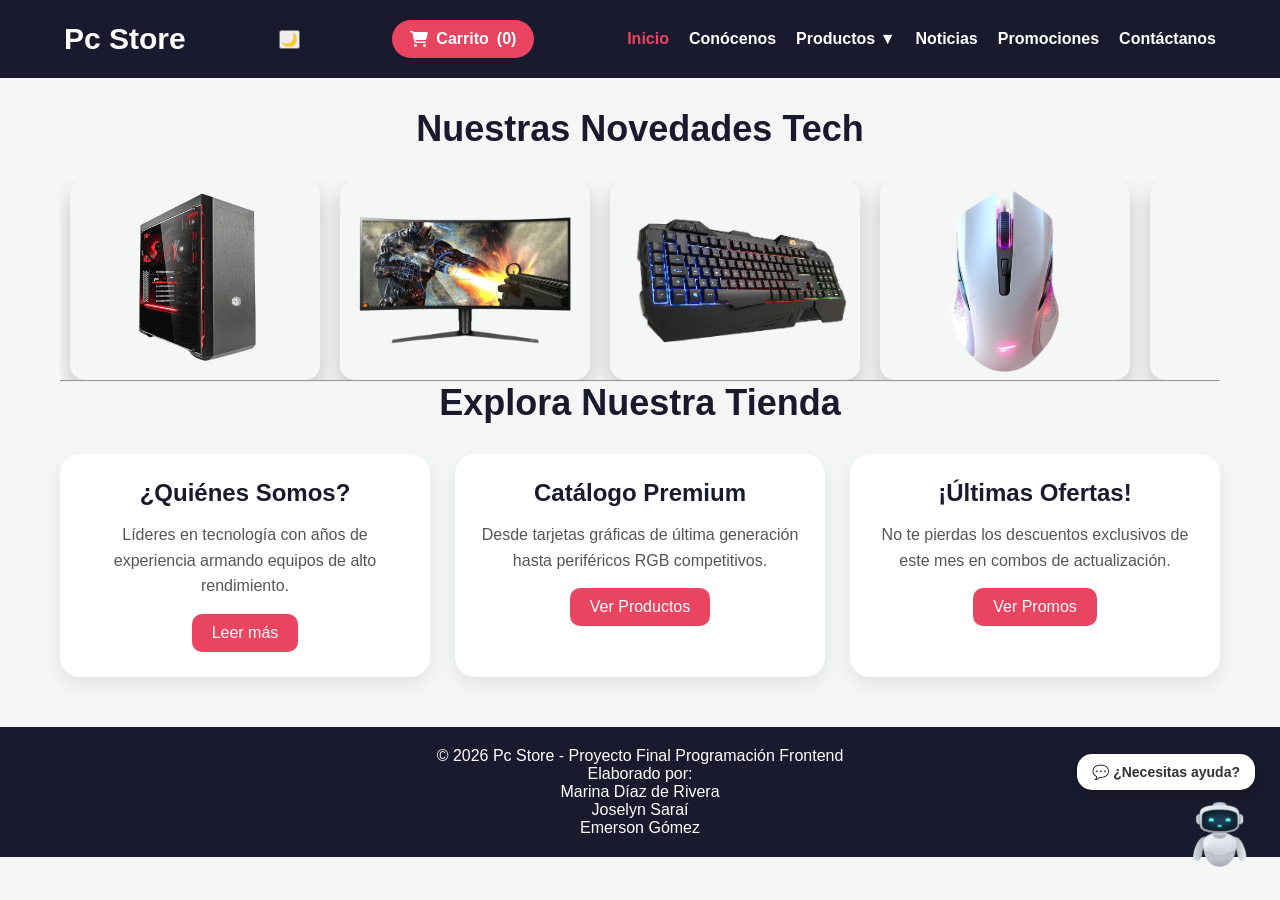
==== commit bd56c4d7: "Update index.html" ====
--- a/index.html
+++ b/index.html
@@ -64,9 +64,12 @@
         <h1>Pc Store</h1>
     </div>
 
-    <div class="menu-toggle" id="menu-toggle">
-        ☰
-    </div>
+   <button id="darkModeBtn"
+class="dark-btn">
+
+🌙
+
+</button>
 <div class="carrito-header" id="abrirCarrito">
 
     <i class="fa-solid fa-cart-shopping"></i>
@@ -81,6 +84,9 @@
         (0)
 
     </span>
+     <div class="menu-toggle" id="menu-toggle">
+        ☰
+    </div>
 
 </div>
     <nav>
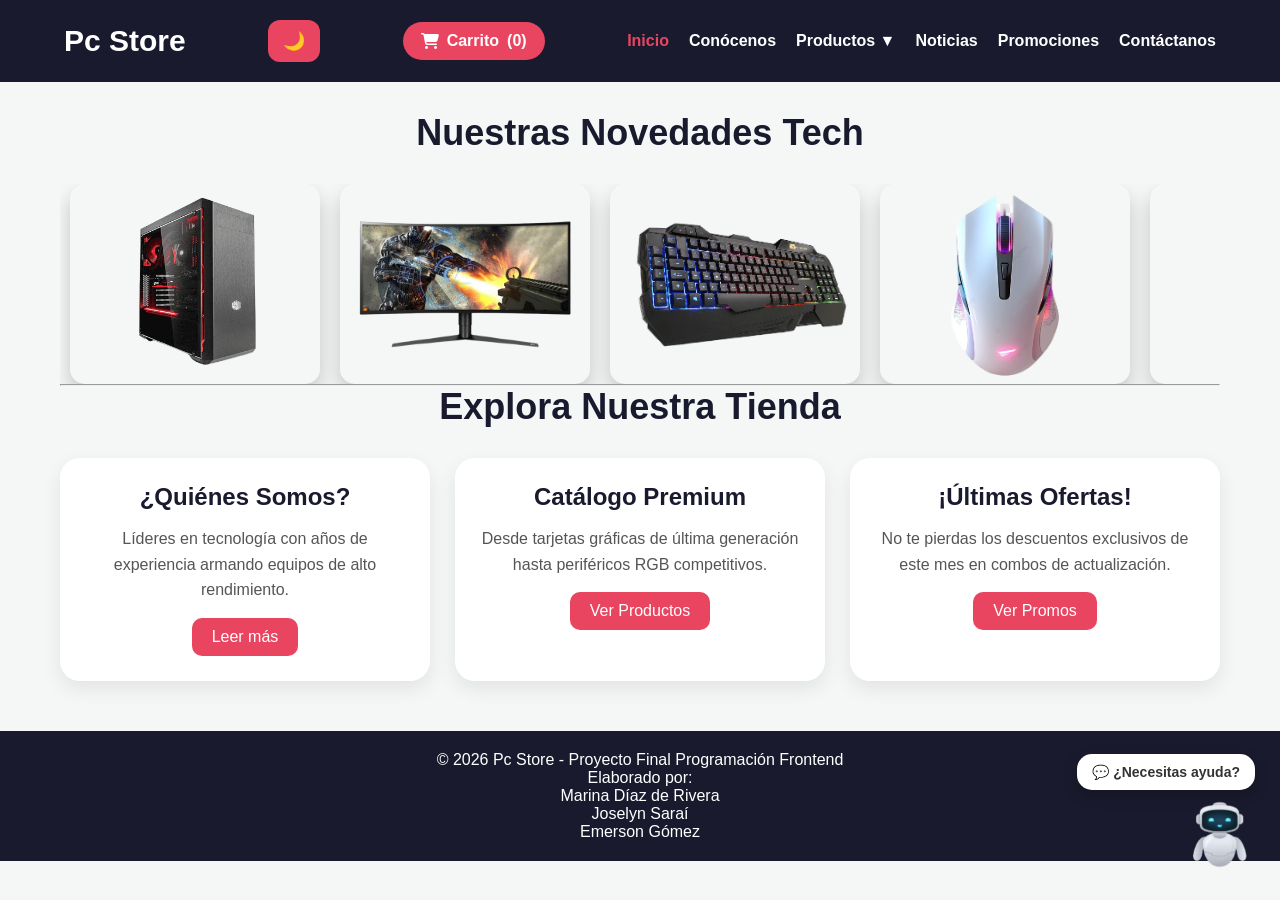
==== commit aed7b7ed: "Update index.html" ====
--- a/index.html
+++ b/index.html
@@ -84,11 +84,12 @@
         (0)
 
     </span>
+    
+
+</div>
      <div class="menu-toggle" id="menu-toggle">
         ☰
     </div>
-
-</div>
     <nav>
 
         <ul class="nav-links">
--- a/css/estilos.css
+++ b/css/estilos.css
@@ -1247,3 +1247,91 @@
 transform:
 translateY(-2px);
 }
+
+.dark-btn{
+
+background:#e94560;
+
+border:none;
+
+padding:10px 15px;
+
+border-radius:12px;
+
+cursor:pointer;
+
+font-size:18px;
+
+color:white;
+
+transition:.3s;
+}
+
+.dark-btn:hover{
+
+transform:scale(1.08);
+}
+
+
+body.dark-mode{
+
+background:#0f172a;
+
+color:#f1f5f9;
+}
+body.dark-mode header{
+
+background:#111827;
+}
+
+
+
+body.dark-mode .tarjeta-intro,
+body.dark-mode .tarjeta-producto,
+body.dark-mode .formulario-contacto{
+
+background:#1e293b;
+
+color:white;
+
+box-shadow:
+0 10px 30px rgba(0,0,0,.3);
+}
+
+
+body.dark-mode h1,
+body.dark-mode h2,
+body.dark-mode h3,
+body.dark-mode h4{
+
+color:white;
+}
+
+body.dark-mode p{
+
+color:#d1d5db;
+}
+
+
+body.dark-mode footer{
+
+background:#111827;
+}
+
+
+body.dark-mode .tabla-estilo{
+
+background:#1e293b;
+
+color:white;
+}
+
+body.dark-mode th{
+
+background:#e94560;
+}
+
+body.dark-mode td{
+
+border-color:#334155;
+}
